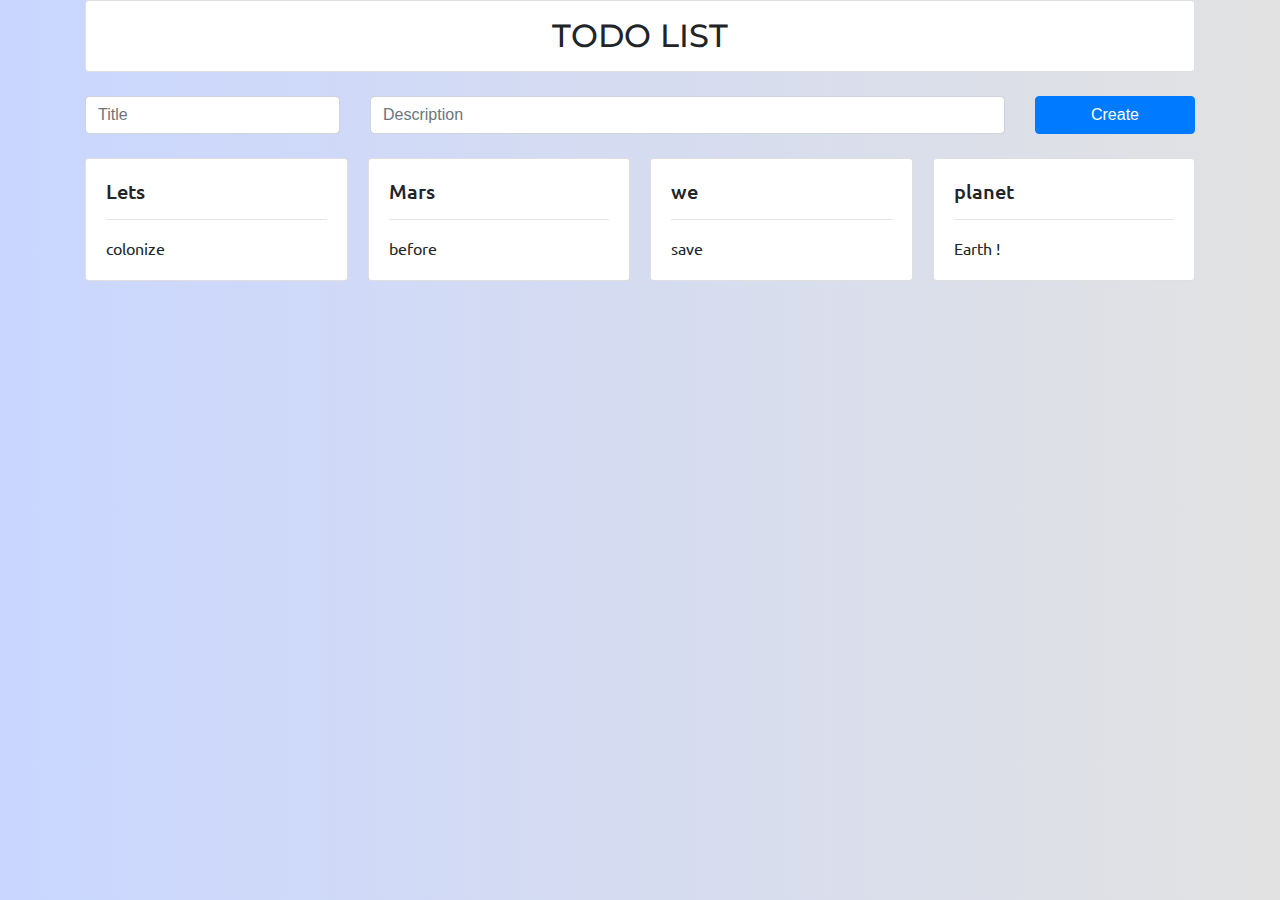
==== index.html @ 3ad2eeda "dummy to do list" ====
<!DOCTYPE html>
<html>

<head>
  <meta charset="utf-8">
  <meta http-equiv="X-UA-Compatible" content="IE=edge">
  <title>Bootstrap Boilerplate</title>
  <meta name="viewport" content="width=device-width, initial-scale=1">
  <link rel="stylesheet" href="https://stackpath.bootstrapcdn.com/bootstrap/4.3.1/css/bootstrap.min.css"
    integrity="sha384-ggOyR0iXCbMQv3Xipma34MD+dH/1fQ784/j6cY/iJTQUOhcWr7x9JvoRxT2MZw1T" crossorigin="anonymous">
  <link rel="stylesheet" href="https://cdnjs.cloudflare.com/ajax/libs/font-awesome/5.10.2/css/all.css">
  <link href="https://fonts.googleapis.com/css?family=Montserrat|Ubuntu&display=swap" rel="stylesheet">
  <link rel="stylesheet" href="index.css">
</head>

<body>
  <div class="container">
    <div class="card h2 p-3 text-center" style="font-family: 'Montserrat', sans-serif;">TODO LIST</div>
    <div class="col-12 d-flex justify-content-center p-0 mt-4">
      <form class="mb-2 w-100" onsubmit="addTodo(event)">
        <div class="row">
          <div class="form-group col-sm-3">
            <input type="text" class="form-control" placeholder="Title" id="title" required />
          </div>
          <div class="form-group col-sm-7">
            <input type="text" class="form-control" placeholder="Description" id="desc" required />
          </div>
          <div class="form-group col-sm-2">
            <button type="submit" class="btn btn-primary w-100">Create</button>
          </div>
        </div>
      </form>
    </div>
    <div class="card-columns"></div>
  </div>
  <script src="https://code.jquery.com/jquery-3.3.1.slim.min.js"
    integrity="sha384-q8i/X+965DzO0rT7abK41JStQIAqVgRVzpbzo5smXKp4YfRvH+8abtTE1Pi6jizo"
    crossorigin="anonymous"></script>
  <script src="https://cdnjs.cloudflare.com/ajax/libs/popper.js/1.14.7/umd/popper.min.js"
    integrity="sha384-UO2eT0CpHqdSJQ6hJty5KVphtPhzWj9WO1clHTMGa3JDZwrnQq4sF86dIHNDz0W1"
    crossorigin="anonymous"></script>
  <script src="https://stackpath.bootstrapcdn.com/bootstrap/4.3.1/js/bootstrap.min.js"
    integrity="sha384-JjSmVgyd0p3pXB1rRibZUAYoIIy6OrQ6VrjIEaFf/nJGzIxFDsf4x0xIM+B07jRM"
    crossorigin="anonymous"></script>
  <script>
    let list = [
      { title: 'Lets', description: 'colonize' },
      { title: 'Mars', description: 'before' },
      { title: 'we', description: 'save' },
      { title: 'planet', description: 'Earth !' },
    ];
    function addTodo() {
      event.preventDefault();
      console.log('hey')
    }
    function populate() {
      $('.card-columns').empty();
      list.map((item, index) => {
        $('.card-columns').append(`<div class="card card1">
        <div class="content">
          <div class="card-body">
            <h5 class="card-title">${item.title}</h5>
            <hr>
            <p class="card-text">${item.description}</p>
          </div>
        </div>
      </div>`)
      })
    }
    populate();
  </script>
</body>

</html>
---- index.css ----
body {
  height: 100vh;
  background: linear-gradient(to right, #c9d6ff, #e2e2e2);
}

.card-columns {
  column-count: 4;
  font-family: 'Ubuntu', sans-serif;
}
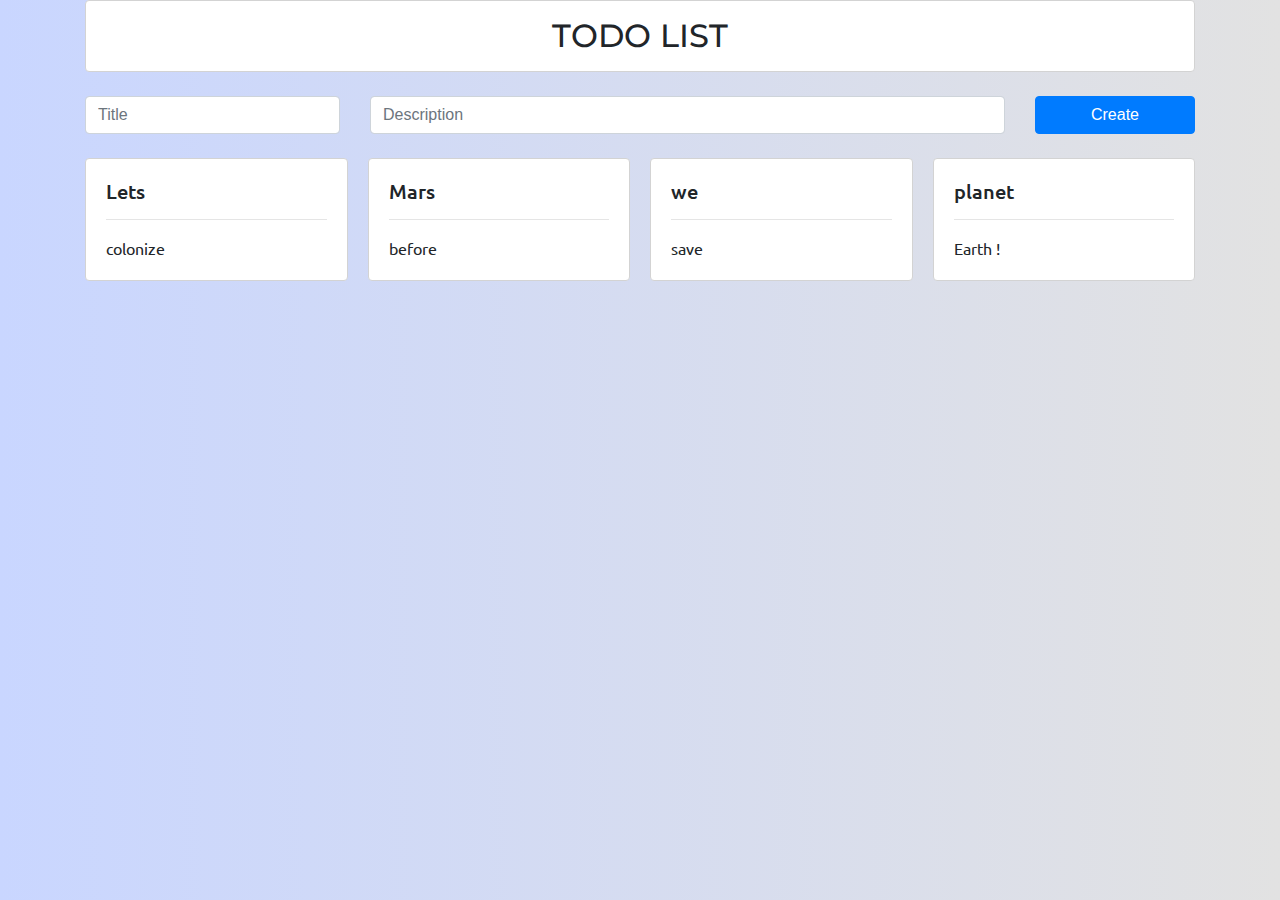
==== commit f85f55cd: "duplicacy modal added" ====
--- a/index.html
+++ b/index.html
@@ -33,6 +33,46 @@
     </div>
     <div class="card-columns"></div>
   </div>
+  <div class="modal fade" id="editModal" tabindex="-1" role="dialog">
+    <div class="modal-dialog" role="document">
+      <div class="modal-content">
+        <div class="modal-header">
+          <h5 class="modal-title" id="exampleModalLabel">Edit Note</h5>
+          <button type="button" class="close" data-dismiss="modal" aria-label="Close">
+            <span aria-hidden="true">&times;</span>
+          </button>
+        </div>
+        <div class="modal-body">
+          <form class="mb-2" onsubmit="saveEdited()">
+            <div class="form-group">
+              <input type="text" class="form-control" placeholder="Title" id="title" required />
+            </div>
+            <div class="form-group">
+              <textarea type="text" class="form-control" placeholder="Description" id="desc" required></textarea>
+            </div>
+            <div class="form-group d-flex justify-content-center">
+              <button type="submit" class="btn btn-success">Save</button>
+            </div>
+          </form>
+        </div>
+      </div>
+    </div>
+  </div>
+  <div class="modal fade" id="duplicacy" tabindex="-1" role="dialog">
+    <div class="modal-dialog" role="document">
+      <div class="modal-content">
+        <div class="modal-header">
+          <h5 class="modal-title" id="exampleModalLabel">Alert</h5>
+          <button type="button" class="close" data-dismiss="modal" aria-label="Close">
+            <span aria-hidden="true">&times;</span>
+          </button>
+        </div>
+        <div class="modal-body">
+          Todo with same title exists
+        </div>
+      </div>
+    </div>
+  </div>
   <script src="https://code.jquery.com/jquery-3.3.1.slim.min.js"
     integrity="sha384-q8i/X+965DzO0rT7abK41JStQIAqVgRVzpbzo5smXKp4YfRvH+8abtTE1Pi6jizo"
     crossorigin="anonymous"></script>
@@ -42,33 +82,7 @@
   <script src="https://stackpath.bootstrapcdn.com/bootstrap/4.3.1/js/bootstrap.min.js"
     integrity="sha384-JjSmVgyd0p3pXB1rRibZUAYoIIy6OrQ6VrjIEaFf/nJGzIxFDsf4x0xIM+B07jRM"
     crossorigin="anonymous"></script>
-  <script>
-    let list = [
-      { title: 'Lets', description: 'colonize' },
-      { title: 'Mars', description: 'before' },
-      { title: 'we', description: 'save' },
-      { title: 'planet', description: 'Earth !' },
-    ];
-    function addTodo() {
-      event.preventDefault();
-      console.log('hey')
-    }
-    function populate() {
-      $('.card-columns').empty();
-      list.map((item, index) => {
-        $('.card-columns').append(`<div class="card card1">
-        <div class="content">
-          <div class="card-body">
-            <h5 class="card-title">${item.title}</h5>
-            <hr>
-            <p class="card-text">${item.description}</p>
-          </div>
-        </div>
-      </div>`)
-      })
-    }
-    populate();
-  </script>
+  <script src="index.js"></script>
 </body>
 
 </html>--- a/index.css
+++ b/index.css
@@ -6,4 +6,57 @@
 .card-columns {
   column-count: 4;
   font-family: 'Ubuntu', sans-serif;
+}
+.clear,.edit {
+  display: none;
+  position: absolute;
+  top: 0;
+}
+
+.clear {
+  right: 8px;
+  font-size: 16px;
+}
+
+.edit {
+  right: 30px;
+  top: 1px;
+  font-size: 14px;
+}
+
+.clear {
+  color: red;
+}
+
+.edit {
+  color: green
+}
+
+.card:hover .clear,
+.card:hover .edit {
+  display: block;
+}
+.card:hover {
+  box-shadow: 0px 5px 10px #c8c8c8;
+  transform: scale(1.01);
+}
+
+.card {
+  border: 1px solid lightgrey
+}
+
+.card {
+  max-height: 250px;
+  overflow: scroll;
+}
+
+@media only screen and (max-width: 576px) {
+  .card-columns {
+    column-count: 1;
+  }
+
+  .clear,
+  .edit {
+    display: block !important;
+  }
 }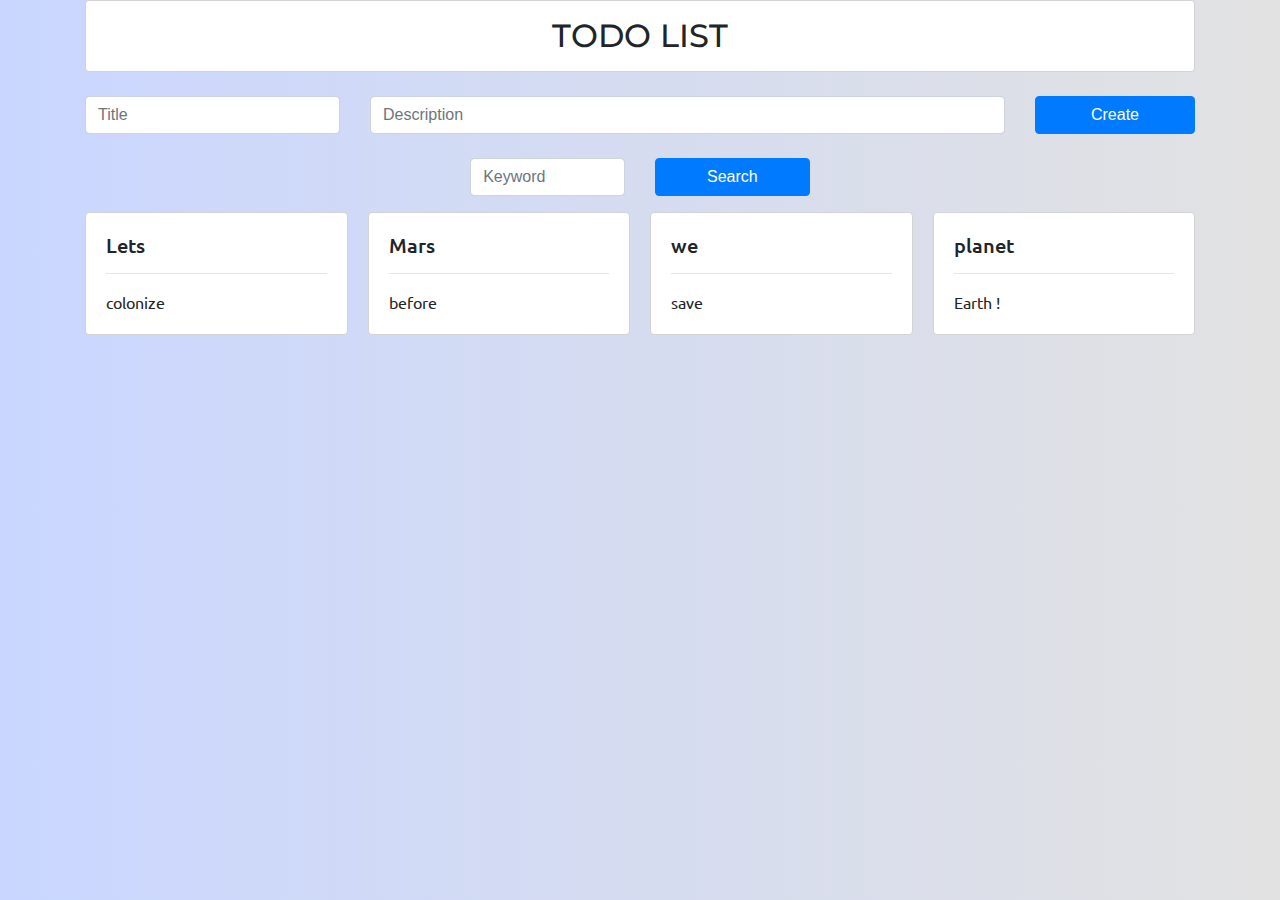
==== commit 339131f3: "search done" ====
--- a/index.html
+++ b/index.html
@@ -4,7 +4,7 @@
 <head>
   <meta charset="utf-8">
   <meta http-equiv="X-UA-Compatible" content="IE=edge">
-  <title>Bootstrap Boilerplate</title>
+  <title>My Notes</title>
   <meta name="viewport" content="width=device-width, initial-scale=1">
   <link rel="stylesheet" href="https://stackpath.bootstrapcdn.com/bootstrap/4.3.1/css/bootstrap.min.css"
     integrity="sha384-ggOyR0iXCbMQv3Xipma34MD+dH/1fQ784/j6cY/iJTQUOhcWr7x9JvoRxT2MZw1T" crossorigin="anonymous">
@@ -31,6 +31,18 @@
         </div>
       </form>
     </div>
+    <div class="col-12 d-flex justify-content-center p-0">
+      <form onsubmit="searchWord(event)">
+        <div class="row">
+          <div class="form-group col-sm-6">
+            <input type="text" class="form-control" placeholder="Keyword" id="search" />
+          </div>
+          <div class="form-group col-sm-6">
+            <button type="submit" class="btn btn-primary w-100">Search</button>
+          </div>
+        </div>
+      </form>
+    </div>
     <div class="card-columns"></div>
   </div>
   <div class="modal fade" id="editModal" tabindex="-1" role="dialog">
@@ -51,7 +63,7 @@
               <textarea type="text" class="form-control" placeholder="Description" id="desc" required></textarea>
             </div>
             <div class="form-group d-flex justify-content-center">
-              <button type="submit" class="btn btn-success">Save</button>
+              <button type="submit" class="btn btn-primary">Save</button>
             </div>
           </form>
         </div>
--- a/index.css
+++ b/index.css
@@ -49,6 +49,11 @@
   max-height: 250px;
   overflow: scroll;
 }
+#duplicacy .modal-header{
+  background: red;
+  color: white;
+}
+
 
 @media only screen and (max-width: 576px) {
   .card-columns {
